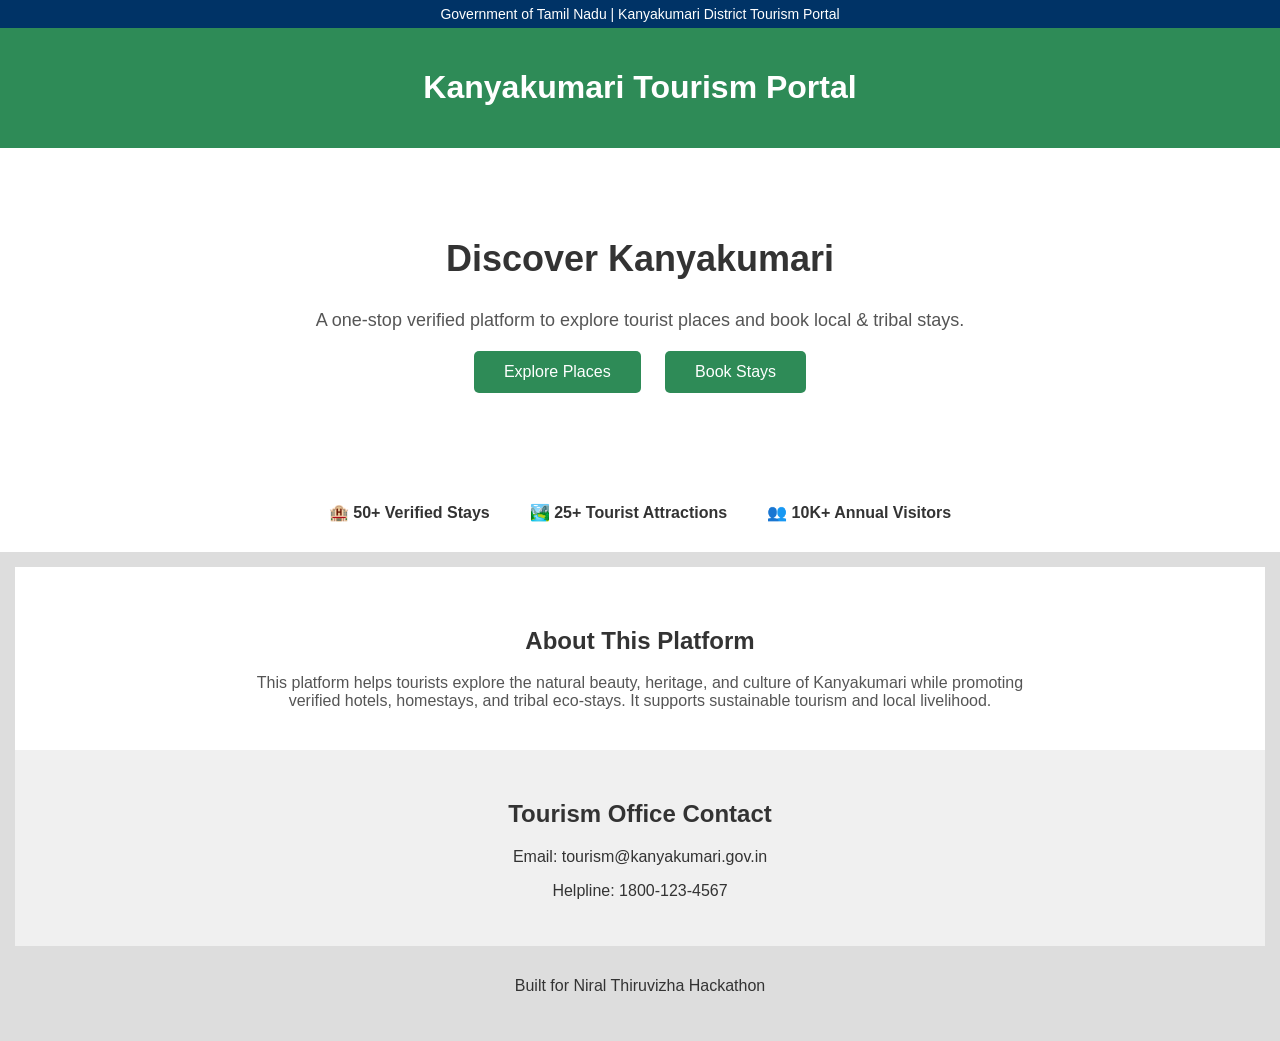
==== index.html @ bea88b38 "Update index.html" ====
<!DOCTYPE html>
<html>
<head>
  <title>Kanyakumari Tourism Portal</title>
  <link rel="stylesheet" href="style.css">
</head>

<body>
<div class="gov-bar">
  Government of Tamil Nadu | Kanyakumari District Tourism Portal
</div>
<header>
  <h1>Kanyakumari Tourism Portal</h1>
</header>

<section class="hero">
  <h2>Discover Kanyakumari</h2>
  <p>
    A one-stop verified platform to explore tourist places
    and book local & tribal stays.
  </p>

  <a href="places.html" class="btn">Explore Places</a>
  <a href="stays.html" class="btn">Book Stays</a>
</section>
<section class="stats">
  <div>🏨 50+ Verified Stays</div>
  <div>🏞️ 25+ Tourist Attractions</div>
  <div>👥 10K+ Annual Visitors</div>
</section>

<footer>
<section class="about">
  <h2>About This Platform</h2>
  <p>
    This platform helps tourists explore the natural beauty, heritage, and culture
    of Kanyakumari while promoting verified hotels, homestays, and tribal eco-stays.
    It supports sustainable tourism and local livelihood.
  </p>
</section>
<section class="contact">
  <h2>Tourism Office Contact</h2>
  <p>Email: tourism@kanyakumari.gov.in</p>
  <p>Helpline: 1800-123-4567</p>
</section>
<footer>
  <p>Built for Niral Thiruvizha Hackathon</p>
</footer>

</body>
</html>
---- style.css ----
/* Global */
body {
  font-family: Arial, sans-serif;
  margin: 0;
  background: #f5f5f5;
  color: #333;
}

/* Header */
header {
  background: #2e8b57;
  color: white;
  padding: 20px;
  text-align: center;
}

/* Hero */
.hero {
  background: white;
  padding: 60px 20px;
  text-align: center;
}

.hero h2 {
  font-size: 36px;
}

.hero p {
  font-size: 18px;
  max-width: 650px;
  margin: auto;
  color: #555;
}

/* Buttons */
.btn {
  display: inline-block;
  margin: 20px 10px;
  padding: 12px 30px;
  background: #2e8b57;
  color: white;
  text-decoration: none;
  border-radius: 5px;
}

.btn:hover {
  background: #256f46;
}

/* About */
.about {
  background: white;
  padding: 40px 20px;
  text-align: center;
}

.about p {
  max-width: 800px;
  margin: auto;
  color: #555;
}

/* Cards */
.places, .stays {
  display: flex;
  gap: 20px;
  justify-content: center;
  padding: 40px;
  flex-wrap: wrap;
}

.card {
  background: white;
  width: 260px;
  padding: 20px;
  border-radius: 8px;
  box-shadow: 0 0 10px rgba(0,0,0,0.1);
  transition: transform 0.3s, box-shadow 0.3s;
}

.card:hover {
  transform: translateY(-6px);
  box-shadow: 0 12px 25px rgba(0,0,0,0.18);
}

/* Card Images */
.card img {
  width: 100%;
  height: 150px;
  object-fit: cover;
  border-radius: 6px;
  margin-bottom: 10px;
}

/* Tribal Highlight */
.tribal {
  border: 2px solid #2e8b57;
}

/* Buttons inside cards */
.card button {
  width: 100%;
  padding: 10px;
  background: #2e8b57;
  color: white;
  border: none;
  border-radius: 5px;
  cursor: pointer;
}

.card button:hover {
  background: #256f46;
}

/* Map */
.map {
  display: flex;
  justify-content: center;
  margin-bottom: 40px;
}

.map iframe {
  width: 80%;
  height: 350px;
  border: 0;
}

/* Utility */
.center {
  text-align: center;
}

.back {
  display: block;
  text-align: center;
  margin-bottom: 30px;
  color: #2e8b57;
  font-weight: bold;
  text-decoration: none;
}
/* Stay card images */
.card img {
  width: 100%;
  height: 140px;
  object-fit: cover;
  border-radius: 6px 6px 0 0;
  margin-bottom: 10px;
}

/* Availability badge */
.badge {
  display: inline-block;
  padding: 4px 8px;
  font-size: 12px;
  border-radius: 4px;
  color: white;
  margin-bottom: 8px;
}

.available {
  background-color: #2e8b57;
}

.limited {
  background-color: #d9534f;
}

/* Modal */
.modal {
  display: none;
  position: fixed;
  inset: 0;
  background: rgba(0,0,0,0.5);
  justify-content: center;
  align-items: center;
}

.modal-box {
  background: white;
  padding: 25px;
  width: 300px;
  border-radius: 8px;
  text-align: center;
}

.modal-box input {
  width: 100%;
  padding: 8px;
  margin: 8px 0;
}

.modal-box button {
  background-color: #2e8b57;
  color: white;
  border: none;
  padding: 10px;
  width: 100%;
  cursor: pointer;
}

.close {
  float: right;
  font-size: 20px;
  cursor: pointer;
}
/* Search & Filter Controls */
.controls {
  text-align: center;
  margin-top: 30px;
}

.controls input,
.controls select {
  padding: 8px;
  margin: 10px;
  width: 200px;
}
.gov-bar {
  background-color: #003366;
  color: white;
  text-align: center;
  padding: 6px;
  font-size: 14px;
}
.contact {
  background: #f0f0f0;
  padding: 30px;
  text-align: center;
}
.stats {
  display: flex;
  justify-content: center;
  gap: 40px;
  padding: 30px;
  background: #ffffff;
  font-weight: bold;
}
/* Footer */
footer {
  background: #ddd;
  padding: 15px;
  text-align: center;
}
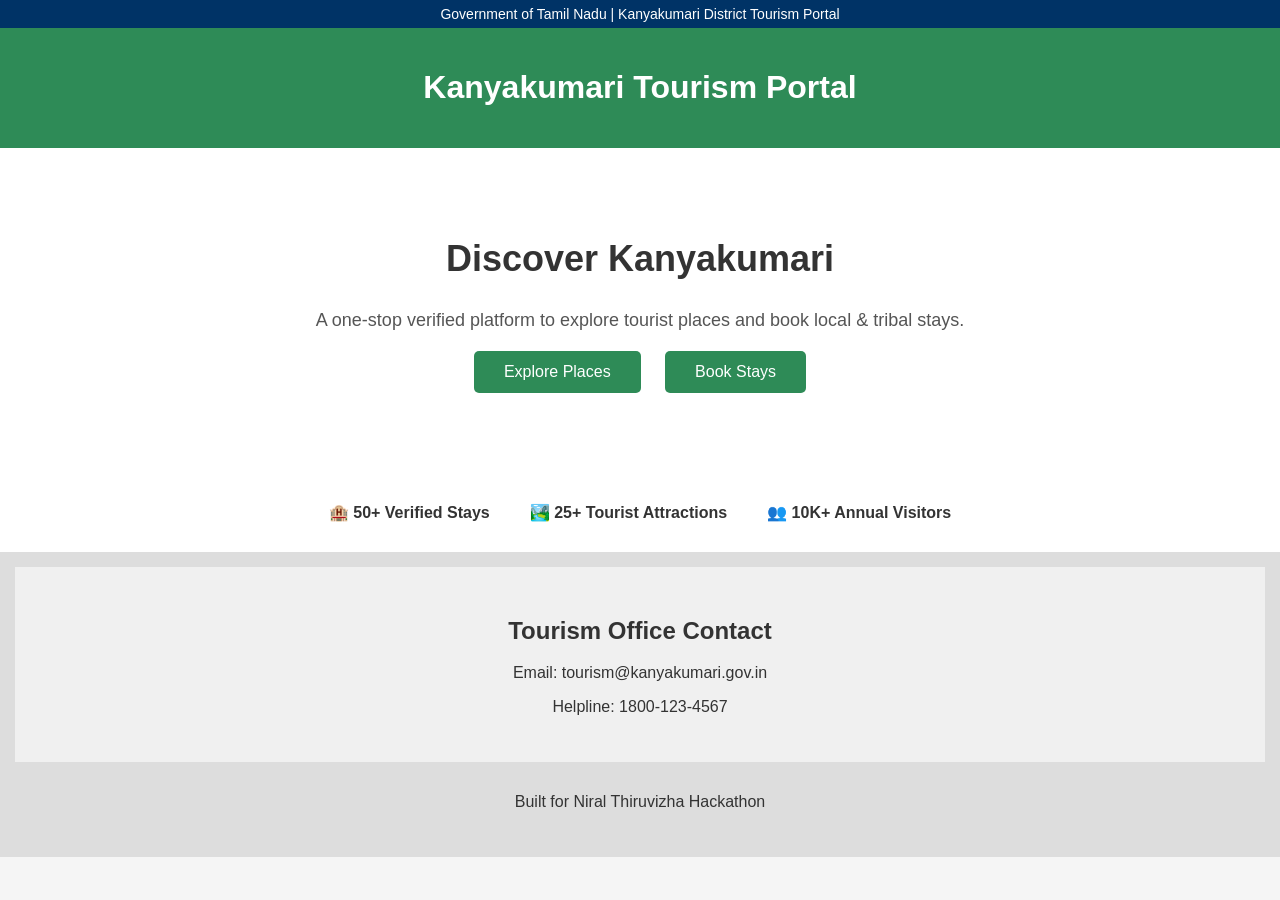
==== commit 810b6603: "Update index.html" ====
--- a/index.html
+++ b/index.html
@@ -30,14 +30,6 @@
 </section>
 
 <footer>
-<section class="about">
-  <h2>About This Platform</h2>
-  <p>
-    This platform helps tourists explore the natural beauty, heritage, and culture
-    of Kanyakumari while promoting verified hotels, homestays, and tribal eco-stays.
-    It supports sustainable tourism and local livelihood.
-  </p>
-</section>
 <section class="contact">
   <h2>Tourism Office Contact</h2>
   <p>Email: tourism@kanyakumari.gov.in</p>
@@ -46,6 +38,5 @@
 <footer>
   <p>Built for Niral Thiruvizha Hackathon</p>
 </footer>
-
 </body>
 </html>
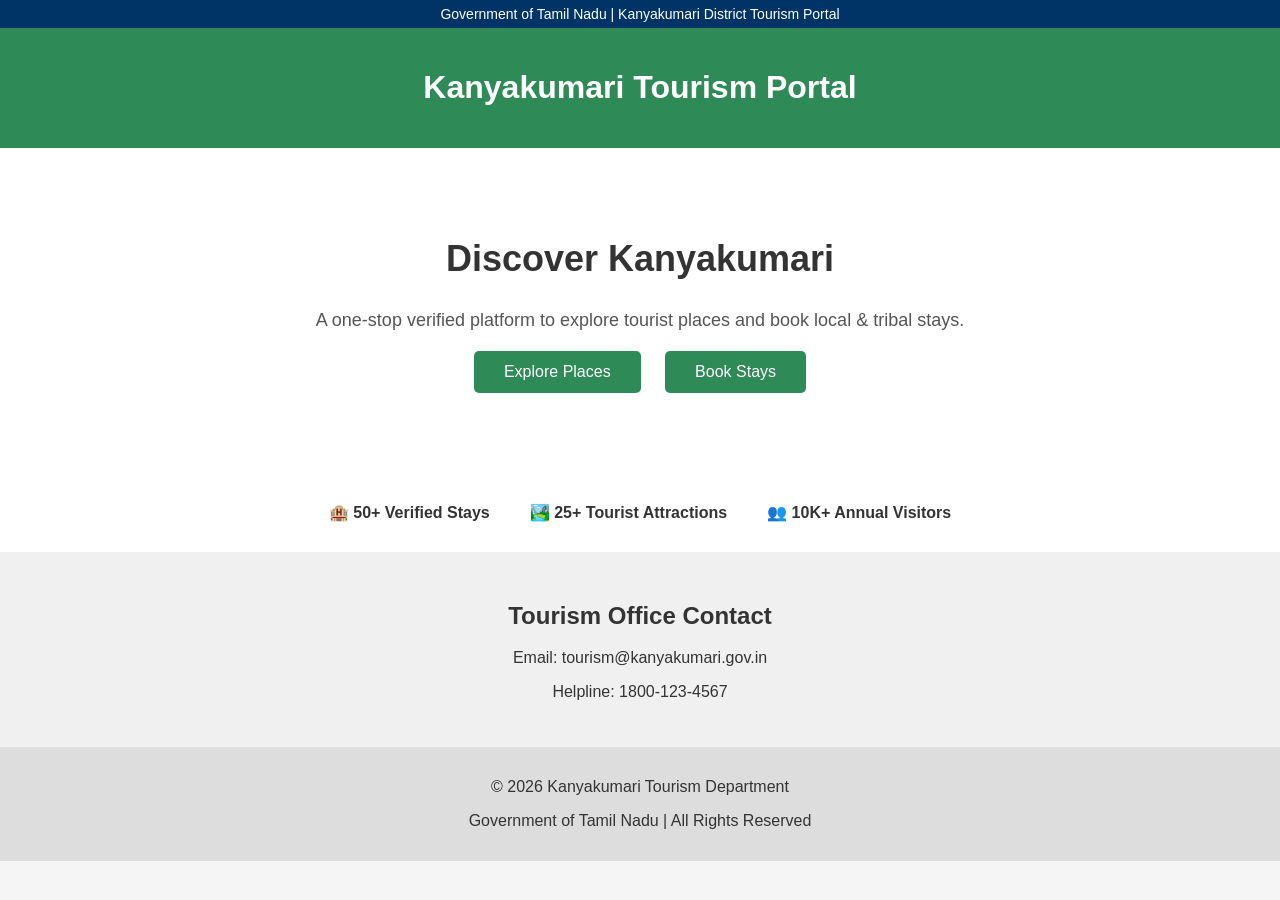
==== commit 9fe627ac: "Update index.html" ====
--- a/index.html
+++ b/index.html
@@ -6,9 +6,11 @@
 </head>
 
 <body>
+
 <div class="gov-bar">
   Government of Tamil Nadu | Kanyakumari District Tourism Portal
 </div>
+
 <header>
   <h1>Kanyakumari Tourism Portal</h1>
 </header>
@@ -23,20 +25,23 @@
   <a href="places.html" class="btn">Explore Places</a>
   <a href="stays.html" class="btn">Book Stays</a>
 </section>
+
 <section class="stats">
   <div>🏨 50+ Verified Stays</div>
   <div>🏞️ 25+ Tourist Attractions</div>
   <div>👥 10K+ Annual Visitors</div>
 </section>
 
-<footer>
 <section class="contact">
   <h2>Tourism Office Contact</h2>
   <p>Email: tourism@kanyakumari.gov.in</p>
   <p>Helpline: 1800-123-4567</p>
 </section>
+
 <footer>
-  <p>Built for Niral Thiruvizha Hackathon</p>
+  <p>© 2026 Kanyakumari Tourism Department</p>
+  <p>Government of Tamil Nadu | All Rights Reserved</p>
 </footer>
+
 </body>
 </html>
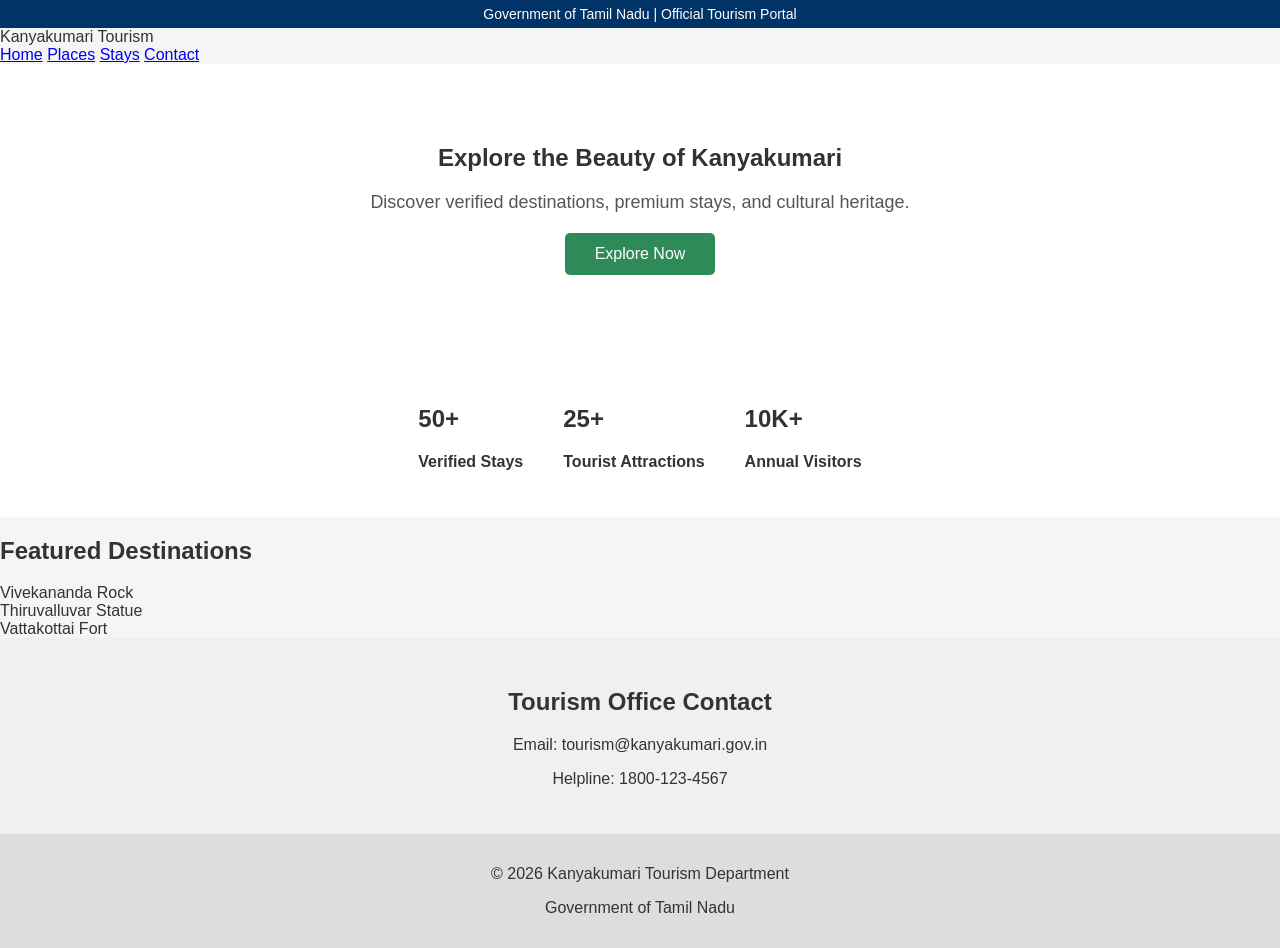
==== commit cc5ec7c7: "Update index.html" ====
--- a/index.html
+++ b/index.html
@@ -7,31 +7,58 @@
 
 <body>
 
+<!-- Government Top Bar -->
 <div class="gov-bar">
-  Government of Tamil Nadu | Kanyakumari District Tourism Portal
+  Government of Tamil Nadu | Official Tourism Portal
 </div>
 
-<header>
-  <h1>Kanyakumari Tourism Portal</h1>
-</header>
+<!-- Navigation -->
+<nav class="navbar">
+  <div class="logo">Kanyakumari Tourism</div>
+  <div class="nav-links">
+    <a href="index.html">Home</a>
+    <a href="places.html">Places</a>
+    <a href="stays.html">Stays</a>
+    <a href="#">Contact</a>
+  </div>
+</nav>
 
+<!-- Hero Section -->
 <section class="hero">
-  <h2>Discover Kanyakumari</h2>
-  <p>
-    A one-stop verified platform to explore tourist places
-    and book local & tribal stays.
-  </p>
-
-  <a href="places.html" class="btn">Explore Places</a>
-  <a href="stays.html" class="btn">Book Stays</a>
+  <div class="hero-content">
+    <h1>Explore the Beauty of Kanyakumari</h1>
+    <p>Discover verified destinations, premium stays, and cultural heritage.</p>
+    <a href="places.html" class="btn">Explore Now</a>
+  </div>
 </section>
 
+<!-- Stats Section -->
 <section class="stats">
-  <div>🏨 50+ Verified Stays</div>
-  <div>🏞️ 25+ Tourist Attractions</div>
-  <div>👥 10K+ Annual Visitors</div>
+  <div class="stat-card">
+    <h2>50+</h2>
+    <p>Verified Stays</p>
+  </div>
+  <div class="stat-card">
+    <h2>25+</h2>
+    <p>Tourist Attractions</p>
+  </div>
+  <div class="stat-card">
+    <h2>10K+</h2>
+    <p>Annual Visitors</p>
+  </div>
 </section>
 
+<!-- Featured Section -->
+<section class="featured">
+  <h2>Featured Destinations</h2>
+  <div class="featured-grid">
+    <div class="feature-box">Vivekananda Rock</div>
+    <div class="feature-box">Thiruvalluvar Statue</div>
+    <div class="feature-box">Vattakottai Fort</div>
+  </div>
+</section>
+
+<!-- Contact Section -->
 <section class="contact">
   <h2>Tourism Office Contact</h2>
   <p>Email: tourism@kanyakumari.gov.in</p>
@@ -40,7 +67,7 @@
 
 <footer>
   <p>© 2026 Kanyakumari Tourism Department</p>
-  <p>Government of Tamil Nadu | All Rights Reserved</p>
+  <p>Government of Tamil Nadu</p>
 </footer>
 
 </body>
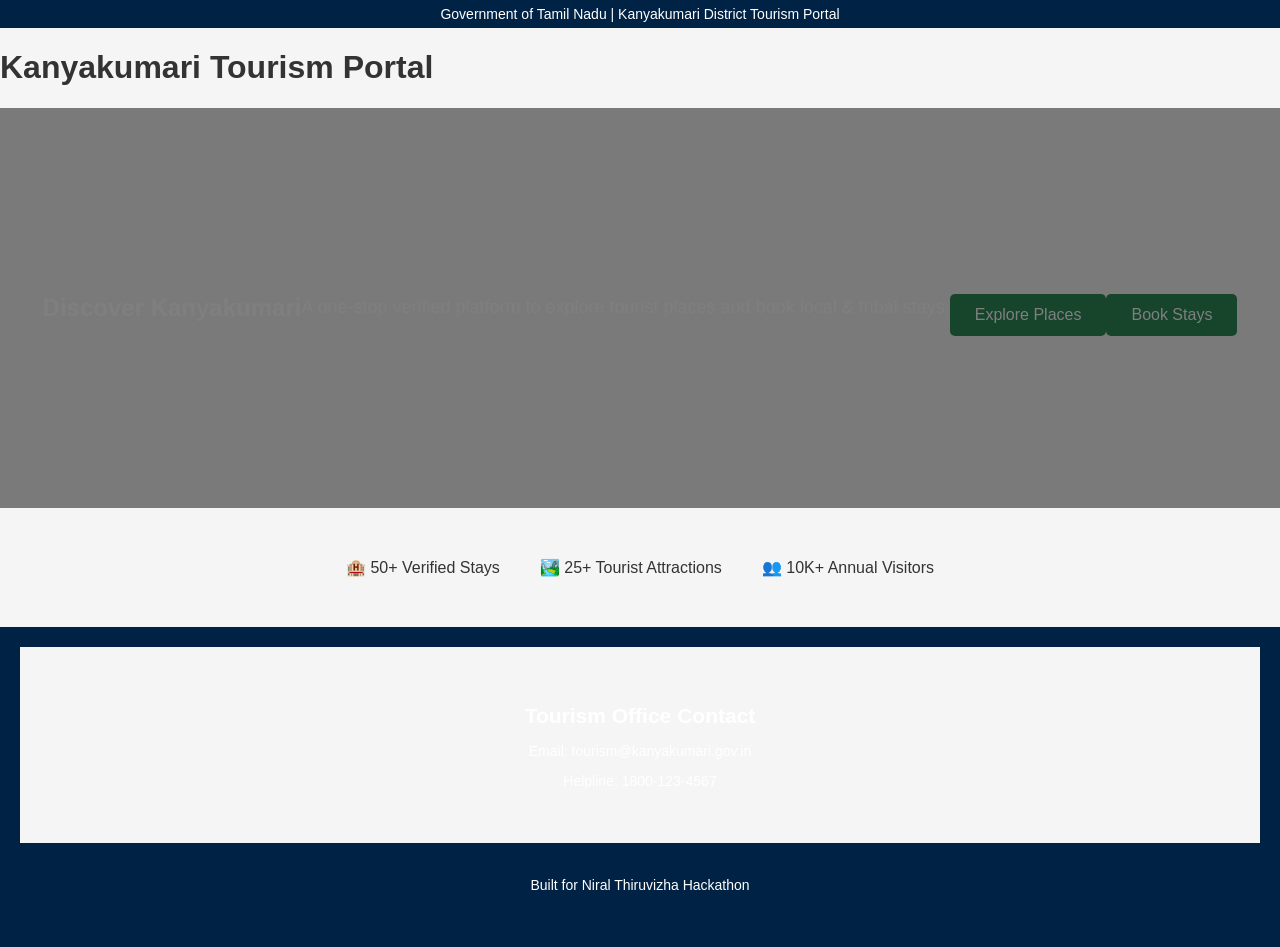
==== commit 5581ad33: "Update index.html" ====
--- a/index.html
+++ b/index.html
@@ -6,69 +6,37 @@
 </head>
 
 <body>
+<div class="gov-bar">
+  Government of Tamil Nadu | Kanyakumari District Tourism Portal
+</div>
+<header>
+  <h1>Kanyakumari Tourism Portal</h1>
+</header>
 
-<!-- Government Top Bar -->
-<div class="gov-bar">
-  Government of Tamil Nadu | Official Tourism Portal
-</div>
+<section class="hero">
+  <h2>Discover Kanyakumari</h2>
+  <p>
+    A one-stop verified platform to explore tourist places
+    and book local & tribal stays.
+  </p>
 
-<!-- Navigation -->
-<nav class="navbar">
-  <div class="logo">Kanyakumari Tourism</div>
-  <div class="nav-links">
-    <a href="index.html">Home</a>
-    <a href="places.html">Places</a>
-    <a href="stays.html">Stays</a>
-    <a href="#">Contact</a>
-  </div>
-</nav>
-
-<!-- Hero Section -->
-<section class="hero">
-  <div class="hero-content">
-    <h1>Explore the Beauty of Kanyakumari</h1>
-    <p>Discover verified destinations, premium stays, and cultural heritage.</p>
-    <a href="places.html" class="btn">Explore Now</a>
-  </div>
+  <a href="places.html" class="btn">Explore Places</a>
+  <a href="stays.html" class="btn">Book Stays</a>
+</section>
+<section class="stats">
+  <div>🏨 50+ Verified Stays</div>
+  <div>🏞️ 25+ Tourist Attractions</div>
+  <div>👥 10K+ Annual Visitors</div>
 </section>
 
-<!-- Stats Section -->
-<section class="stats">
-  <div class="stat-card">
-    <h2>50+</h2>
-    <p>Verified Stays</p>
-  </div>
-  <div class="stat-card">
-    <h2>25+</h2>
-    <p>Tourist Attractions</p>
-  </div>
-  <div class="stat-card">
-    <h2>10K+</h2>
-    <p>Annual Visitors</p>
-  </div>
-</section>
-
-<!-- Featured Section -->
-<section class="featured">
-  <h2>Featured Destinations</h2>
-  <div class="featured-grid">
-    <div class="feature-box">Vivekananda Rock</div>
-    <div class="feature-box">Thiruvalluvar Statue</div>
-    <div class="feature-box">Vattakottai Fort</div>
-  </div>
-</section>
-
-<!-- Contact Section -->
+<footer>
 <section class="contact">
   <h2>Tourism Office Contact</h2>
   <p>Email: tourism@kanyakumari.gov.in</p>
   <p>Helpline: 1800-123-4567</p>
 </section>
-
 <footer>
-  <p>© 2026 Kanyakumari Tourism Department</p>
-  <p>Government of Tamil Nadu</p>
+  <p>Built for Niral Thiruvizha Hackathon</p>
 </footer>
-
 </body>
 </html>
--- a/style.css
+++ b/style.css
@@ -1,243 +1,188 @@
-/* Global */
+/* ================= GLOBAL ================= */
 body {
+  margin: 0;
   font-family: Arial, sans-serif;
-  margin: 0;
-  background: #f5f5f5;
+  background-color: #f5f5f5;
   color: #333;
 }
 
-/* Header */
-header {
-  background: #2e8b57;
+/* ================= GOVERNMENT BAR ================= */
+.gov-bar {
+  background: #002244;
   color: white;
-  padding: 20px;
   text-align: center;
+  padding: 6px;
+  font-size: 14px;
 }
 
-/* Hero */
-.hero {
+/* ================= NAVIGATION ================= */
+.navbar {
+  display: flex;
+  justify-content: space-between;
+  align-items: center;
+  padding: 15px 40px;
   background: white;
-  padding: 60px 20px;
-  text-align: center;
+  box-shadow: 0 2px 5px rgba(0,0,0,0.1);
 }
 
-.hero h2 {
+.logo {
+  font-size: 18px;
+  font-weight: bold;
+  color: #2e8b57;
+}
+
+.nav-links a {
+  margin-left: 20px;
+  text-decoration: none;
+  color: #333;
+  font-weight: bold;
+}
+
+.nav-links a:hover {
+  color: #2e8b57;
+}
+
+/* ================= HERO SECTION ================= */
+.hero {
+  height: 400px;
+  background: url('https://images.unsplash.com/photo-1507525428034-b723cf961d3e') center/cover;
+  display: flex;
+  justify-content: center;
+  align-items: center;
+  text-align: center;
+  color: white;
+  position: relative;
+}
+
+.hero::after {
+  content: "";
+  position: absolute;
+  inset: 0;
+  background: rgba(0,0,0,0.5);
+}
+
+.hero-content {
+  position: relative;
+  z-index: 1;
+  max-width: 700px;
+}
+
+.hero h1 {
   font-size: 36px;
+  margin-bottom: 10px;
 }
 
 .hero p {
   font-size: 18px;
-  max-width: 650px;
-  margin: auto;
-  color: #555;
 }
 
-/* Buttons */
+/* ================= BUTTON ================= */
 .btn {
   display: inline-block;
-  margin: 20px 10px;
-  padding: 12px 30px;
+  padding: 12px 25px;
   background: #2e8b57;
   color: white;
   text-decoration: none;
   border-radius: 5px;
+  margin-top: 15px;
 }
 
 .btn:hover {
   background: #256f46;
 }
 
-/* About */
-.about {
-  background: white;
-  padding: 40px 20px;
-  text-align: center;
-}
-
-.about p {
-  max-width: 800px;
-  margin: auto;
-  color: #555;
-}
-
-/* Cards */
-.places, .stays {
-  display: flex;
-  gap: 20px;
-  justify-content: center;
-  padding: 40px;
-  flex-wrap: wrap;
-}
-
-.card {
-  background: white;
-  width: 260px;
-  padding: 20px;
-  border-radius: 8px;
-  box-shadow: 0 0 10px rgba(0,0,0,0.1);
-  transition: transform 0.3s, box-shadow 0.3s;
-}
-
-.card:hover {
-  transform: translateY(-6px);
-  box-shadow: 0 12px 25px rgba(0,0,0,0.18);
-}
-
-/* Card Images */
-.card img {
-  width: 100%;
-  height: 150px;
-  object-fit: cover;
-  border-radius: 6px;
-  margin-bottom: 10px;
-}
-
-/* Tribal Highlight */
-.tribal {
-  border: 2px solid #2e8b57;
-}
-
-/* Buttons inside cards */
-.card button {
-  width: 100%;
-  padding: 10px;
-  background: #2e8b57;
-  color: white;
-  border: none;
-  border-radius: 5px;
-  cursor: pointer;
-}
-
-.card button:hover {
-  background: #256f46;
-}
-
-/* Map */
-.map {
-  display: flex;
-  justify-content: center;
-  margin-bottom: 40px;
-}
-
-.map iframe {
-  width: 80%;
-  height: 350px;
-  border: 0;
-}
-
-/* Utility */
-.center {
-  text-align: center;
-}
-
-.back {
-  display: block;
-  text-align: center;
-  margin-bottom: 30px;
-  color: #2e8b57;
-  font-weight: bold;
-  text-decoration: none;
-}
-/* Stay card images */
-.card img {
-  width: 100%;
-  height: 140px;
-  object-fit: cover;
-  border-radius: 6px 6px 0 0;
-  margin-bottom: 10px;
-}
-
-/* Availability badge */
-.badge {
-  display: inline-block;
-  padding: 4px 8px;
-  font-size: 12px;
-  border-radius: 4px;
-  color: white;
-  margin-bottom: 8px;
-}
-
-.available {
-  background-color: #2e8b57;
-}
-
-.limited {
-  background-color: #d9534f;
-}
-
-/* Modal */
-.modal {
-  display: none;
-  position: fixed;
-  inset: 0;
-  background: rgba(0,0,0,0.5);
-  justify-content: center;
-  align-items: center;
-}
-
-.modal-box {
-  background: white;
-  padding: 25px;
-  width: 300px;
-  border-radius: 8px;
-  text-align: center;
-}
-
-.modal-box input {
-  width: 100%;
-  padding: 8px;
-  margin: 8px 0;
-}
-
-.modal-box button {
-  background-color: #2e8b57;
-  color: white;
-  border: none;
-  padding: 10px;
-  width: 100%;
-  cursor: pointer;
-}
-
-.close {
-  float: right;
-  font-size: 20px;
-  cursor: pointer;
-}
-/* Search & Filter Controls */
-.controls {
-  text-align: center;
-  margin-top: 30px;
-}
-
-.controls input,
-.controls select {
-  padding: 8px;
-  margin: 10px;
-  width: 200px;
-}
-.gov-bar {
-  background-color: #003366;
-  color: white;
-  text-align: center;
-  padding: 6px;
-  font-size: 14px;
-}
-.contact {
-  background: #f0f0f0;
-  padding: 30px;
-  text-align: center;
-}
+/* ================= STATS SECTION ================= */
 .stats {
   display: flex;
   justify-content: center;
   gap: 40px;
+  padding: 50px 20px;
+  background: #f5f5f5;
+}
+
+.stat-card {
+  background: white;
+  padding: 25px;
+  text-align: center;
+  width: 180px;
+  border-radius: 8px;
+  box-shadow: 0 0 10px rgba(0,0,0,0.1);
+}
+
+.stat-card h2 {
+  margin: 0;
+  color: #2e8b57;
+  font-size: 28px;
+}
+
+/* ================= FEATURED SECTION ================= */
+.featured {
+  padding: 50px 20px;
+  text-align: center;
+  background: white;
+}
+
+.featured h2 {
+  margin-bottom: 20px;
+}
+
+.featured-grid {
+  display: flex;
+  justify-content: center;
+  gap: 20px;
+  margin-top: 30px;
+}
+
+.feature-box {
+  background: #f5f5f5;
   padding: 30px;
-  background: #ffffff;
+  width: 200px;
+  border-radius: 8px;
+  box-shadow: 0 0 10px rgba(0,0,0,0.1);
+  transition: 0.3s;
   font-weight: bold;
 }
-/* Footer */
+
+.feature-box:hover {
+  transform: translateY(-5px);
+  background: white;
+}
+
+/* ================= CONTACT SECTION ================= */
+.contact {
+  padding: 40px 20px;
+  text-align: center;
+  background: #f5f5f5;
+}
+
+.contact h2 {
+  margin-bottom: 15px;
+}
+
+/* ================= FOOTER ================= */
 footer {
-  background: #ddd;
-  padding: 15px;
+  background: #002244;
+  color: white;
   text-align: center;
+  padding: 20px;
+  font-size: 14px;
 }
+
+/* ================= RESPONSIVE ================= */
+@media (max-width: 768px) {
+
+  .navbar {
+    flex-direction: column;
+    gap: 10px;
+  }
+
+  .stats {
+    flex-direction: column;
+    align-items: center;
+  }
+
+  .featured-grid {
+    flex-direction: column;
+    align-items: center;
+  }
+}
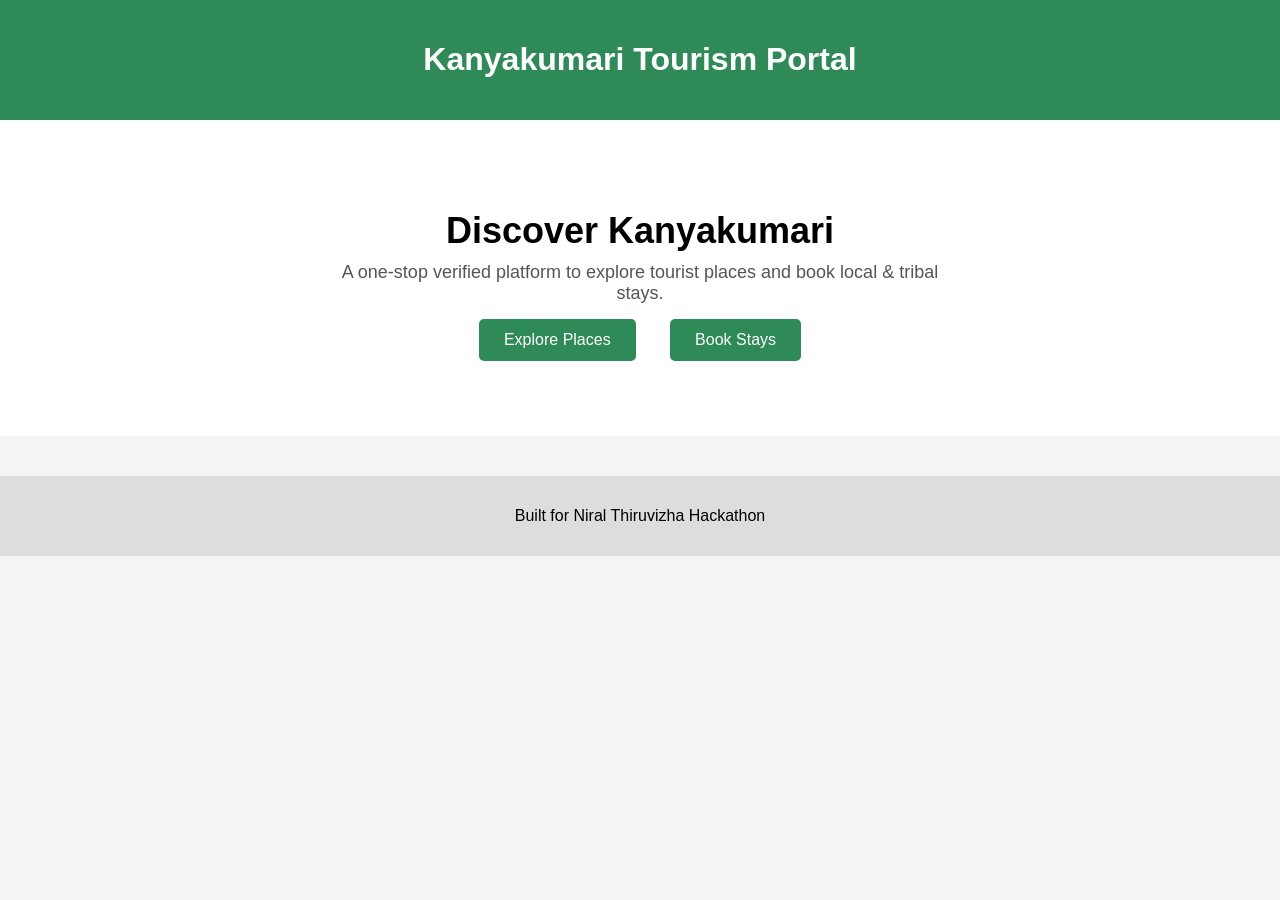
==== commit 7a2997cf: "Update index.html" ====
--- a/index.html
+++ b/index.html
@@ -6,9 +6,7 @@
 </head>
 
 <body>
-<div class="gov-bar">
-  Government of Tamil Nadu | Kanyakumari District Tourism Portal
-</div>
+
 <header>
   <h1>Kanyakumari Tourism Portal</h1>
 </header>
@@ -23,20 +21,10 @@
   <a href="places.html" class="btn">Explore Places</a>
   <a href="stays.html" class="btn">Book Stays</a>
 </section>
-<section class="stats">
-  <div>🏨 50+ Verified Stays</div>
-  <div>🏞️ 25+ Tourist Attractions</div>
-  <div>👥 10K+ Annual Visitors</div>
-</section>
 
-<footer>
-<section class="contact">
-  <h2>Tourism Office Contact</h2>
-  <p>Email: tourism@kanyakumari.gov.in</p>
-  <p>Helpline: 1800-123-4567</p>
-</section>
 <footer>
   <p>Built for Niral Thiruvizha Hackathon</p>
 </footer>
+
 </body>
 </html>
--- a/style.css
+++ b/style.css
@@ -1,188 +1,125 @@
-/* ================= GLOBAL ================= */
+/* ===== Global ===== */
 body {
+  font-family: Arial, sans-serif;
   margin: 0;
-  font-family: Arial, sans-serif;
   background-color: #f5f5f5;
-  color: #333;
 }
 
-/* ================= GOVERNMENT BAR ================= */
+/* ===== Government Bar ===== */
 .gov-bar {
-  background: #002244;
+  background-color: #003366;
   color: white;
   text-align: center;
   padding: 6px;
   font-size: 14px;
 }
 
-/* ================= NAVIGATION ================= */
-.navbar {
-  display: flex;
-  justify-content: space-between;
-  align-items: center;
-  padding: 15px 40px;
-  background: white;
-  box-shadow: 0 2px 5px rgba(0,0,0,0.1);
+/* ===== Header ===== */
+header {
+  background-color: #2e8b57;
+  color: white;
+  padding: 20px;
+  text-align: center;
 }
 
-.logo {
-  font-size: 18px;
-  font-weight: bold;
-  color: #2e8b57;
+/* ===== Hero Section ===== */
+.hero {
+  text-align: center;
+  padding: 60px 20px;
+  background-color: white;
 }
 
-.nav-links a {
-  margin-left: 20px;
-  text-decoration: none;
-  color: #333;
-  font-weight: bold;
-}
-
-.nav-links a:hover {
-  color: #2e8b57;
-}
-
-/* ================= HERO SECTION ================= */
-.hero {
-  height: 400px;
-  background: url('https://images.unsplash.com/photo-1507525428034-b723cf961d3e') center/cover;
-  display: flex;
-  justify-content: center;
-  align-items: center;
-  text-align: center;
-  color: white;
-  position: relative;
-}
-
-.hero::after {
-  content: "";
-  position: absolute;
-  inset: 0;
-  background: rgba(0,0,0,0.5);
-}
-
-.hero-content {
-  position: relative;
-  z-index: 1;
-  max-width: 700px;
-}
-
-.hero h1 {
+.hero h2 {
   font-size: 36px;
   margin-bottom: 10px;
 }
 
 .hero p {
   font-size: 18px;
+  color: #555;
+  max-width: 600px;
+  margin: auto;
 }
 
-/* ================= BUTTON ================= */
+/* ===== Buttons ===== */
 .btn {
   display: inline-block;
+  margin: 15px;
   padding: 12px 25px;
-  background: #2e8b57;
+  background-color: #2e8b57;
   color: white;
   text-decoration: none;
   border-radius: 5px;
-  margin-top: 15px;
 }
 
 .btn:hover {
-  background: #256f46;
+  background-color: #256f46;
 }
 
-/* ================= STATS SECTION ================= */
+/* ===== Stats Section ===== */
 .stats {
   display: flex;
   justify-content: center;
   gap: 40px;
-  padding: 50px 20px;
-  background: #f5f5f5;
+  padding: 30px;
+  background: white;
+  font-weight: bold;
 }
 
-.stat-card {
+/* ===== Contact Section ===== */
+.contact {
+  background: #f0f0f0;
+  padding: 30px;
+  text-align: center;
+}
+
+/* ===== Cards Layout ===== */
+.places,
+.stays {
+  display: flex;
+  justify-content: center;
+  gap: 20px;
+  padding: 40px;
+  flex-wrap: wrap;
+}
+
+/* ===== Card ===== */
+.card {
   background: white;
-  padding: 25px;
-  text-align: center;
-  width: 180px;
+  padding: 20px;
+  width: 260px;
   border-radius: 8px;
   box-shadow: 0 0 10px rgba(0,0,0,0.1);
 }
 
-.stat-card h2 {
-  margin: 0;
-  color: #2e8b57;
-  font-size: 28px;
+/* ===== Tribal Highlight ===== */
+.tribal {
+  border: 2px solid #2e8b57;
 }
 
-/* ================= FEATURED SECTION ================= */
-.featured {
-  padding: 50px 20px;
-  text-align: center;
-  background: white;
+/* ===== Images in Cards ===== */
+.card img {
+  width: 100%;
+  height: 140px;
+  object-fit: cover;
+  border-radius: 6px;
+  margin-bottom: 10px;
 }
 
-.featured h2 {
-  margin-bottom: 20px;
-}
-
-.featured-grid {
-  display: flex;
-  justify-content: center;
-  gap: 20px;
-  margin-top: 30px;
-}
-
-.feature-box {
-  background: #f5f5f5;
-  padding: 30px;
-  width: 200px;
-  border-radius: 8px;
-  box-shadow: 0 0 10px rgba(0,0,0,0.1);
-  transition: 0.3s;
+/* ===== Back Link ===== */
+.back {
+  display: block;
+  text-align: center;
+  margin-bottom: 30px;
+  text-decoration: none;
+  color: #2e8b57;
   font-weight: bold;
 }
 
-.feature-box:hover {
-  transform: translateY(-5px);
-  background: white;
+/* ===== Footer ===== */
+footer {
+  text-align: center;
+  padding: 15px;
+  background-color: #ddd;
+  margin-top: 40px;
 }
-
-/* ================= CONTACT SECTION ================= */
-.contact {
-  padding: 40px 20px;
-  text-align: center;
-  background: #f5f5f5;
-}
-
-.contact h2 {
-  margin-bottom: 15px;
-}
-
-/* ================= FOOTER ================= */
-footer {
-  background: #002244;
-  color: white;
-  text-align: center;
-  padding: 20px;
-  font-size: 14px;
-}
-
-/* ================= RESPONSIVE ================= */
-@media (max-width: 768px) {
-
-  .navbar {
-    flex-direction: column;
-    gap: 10px;
-  }
-
-  .stats {
-    flex-direction: column;
-    align-items: center;
-  }
-
-  .featured-grid {
-    flex-direction: column;
-    align-items: center;
-  }
-}
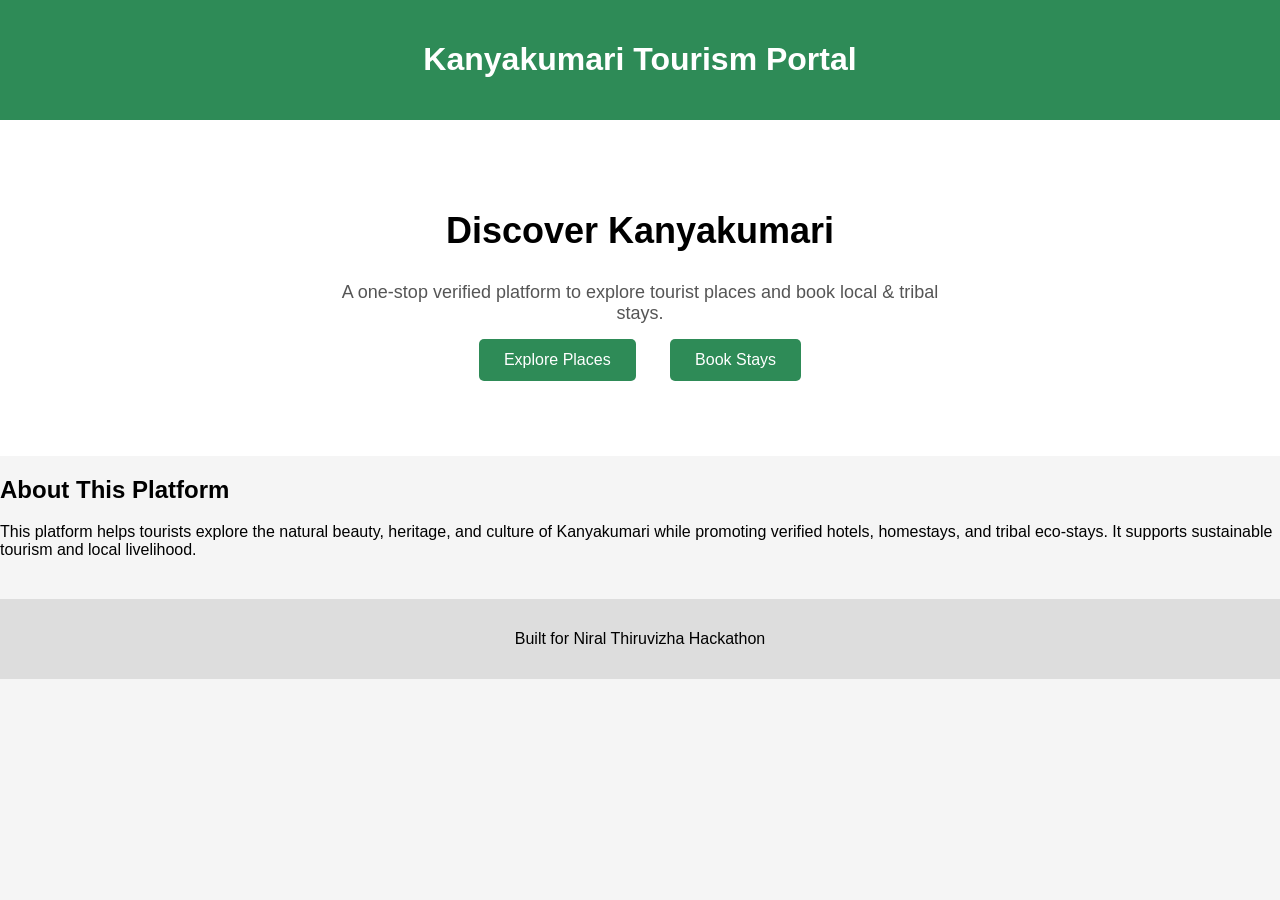
==== commit d81db039: "Update index.html" ====
--- a/index.html
+++ b/index.html
@@ -22,6 +22,15 @@
   <a href="stays.html" class="btn">Book Stays</a>
 </section>
 
+<section class="about">
+  <h2>About This Platform</h2>
+  <p>
+    This platform helps tourists explore the natural beauty, heritage, and culture
+    of Kanyakumari while promoting verified hotels, homestays, and tribal eco-stays.
+    It supports sustainable tourism and local livelihood.
+  </p>
+</section>
+
 <footer>
   <p>Built for Niral Thiruvizha Hackathon</p>
 </footer>
--- a/style.css
+++ b/style.css
@@ -1,20 +1,10 @@
-/* ===== Global ===== */
 body {
   font-family: Arial, sans-serif;
   margin: 0;
   background-color: #f5f5f5;
 }
 
-/* ===== Government Bar ===== */
-.gov-bar {
-  background-color: #003366;
-  color: white;
-  text-align: center;
-  padding: 6px;
-  font-size: 14px;
-}
-
-/* ===== Header ===== */
+/* Header */
 header {
   background-color: #2e8b57;
   color: white;
@@ -22,7 +12,7 @@
   text-align: center;
 }
 
-/* ===== Hero Section ===== */
+/* Hero */
 .hero {
   text-align: center;
   padding: 60px 20px;
@@ -31,7 +21,6 @@
 
 .hero h2 {
   font-size: 36px;
-  margin-bottom: 10px;
 }
 
 .hero p {
@@ -41,7 +30,7 @@
   margin: auto;
 }
 
-/* ===== Buttons ===== */
+/* Buttons */
 .btn {
   display: inline-block;
   margin: 15px;
@@ -52,28 +41,7 @@
   border-radius: 5px;
 }
 
-.btn:hover {
-  background-color: #256f46;
-}
-
-/* ===== Stats Section ===== */
-.stats {
-  display: flex;
-  justify-content: center;
-  gap: 40px;
-  padding: 30px;
-  background: white;
-  font-weight: bold;
-}
-
-/* ===== Contact Section ===== */
-.contact {
-  background: #f0f0f0;
-  padding: 30px;
-  text-align: center;
-}
-
-/* ===== Cards Layout ===== */
+/* Cards Layout */
 .places,
 .stays {
   display: flex;
@@ -83,7 +51,7 @@
   flex-wrap: wrap;
 }
 
-/* ===== Card ===== */
+/* Card */
 .card {
   background: white;
   padding: 20px;
@@ -92,21 +60,12 @@
   box-shadow: 0 0 10px rgba(0,0,0,0.1);
 }
 
-/* ===== Tribal Highlight ===== */
+/* Tribal Highlight */
 .tribal {
   border: 2px solid #2e8b57;
 }
 
-/* ===== Images in Cards ===== */
-.card img {
-  width: 100%;
-  height: 140px;
-  object-fit: cover;
-  border-radius: 6px;
-  margin-bottom: 10px;
-}
-
-/* ===== Back Link ===== */
+/* Back Link */
 .back {
   display: block;
   text-align: center;
@@ -116,7 +75,7 @@
   font-weight: bold;
 }
 
-/* ===== Footer ===== */
+/* Footer */
 footer {
   text-align: center;
   padding: 15px;
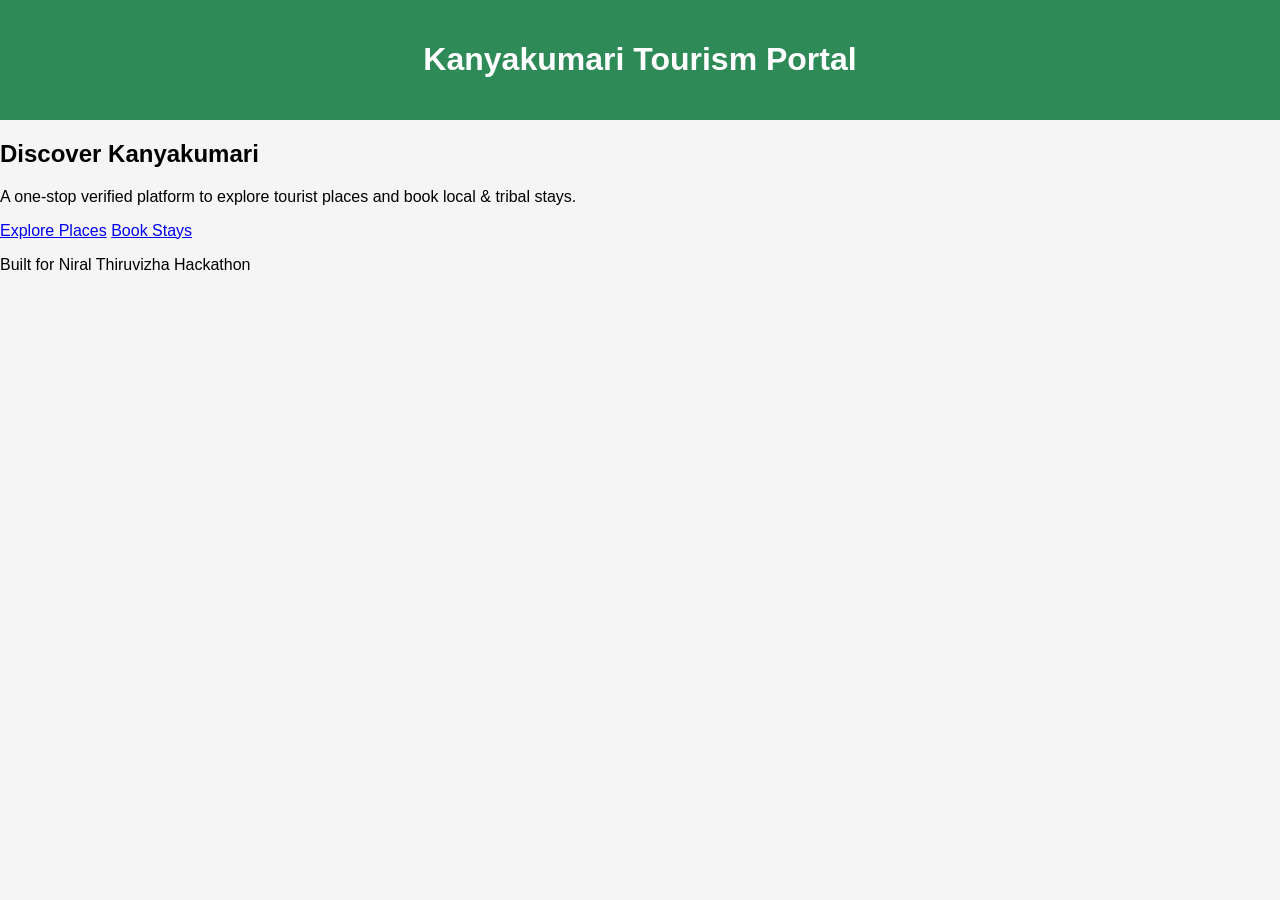
==== commit 6a695890: "Update index.html" ====
--- a/index.html
+++ b/index.html
@@ -22,15 +22,6 @@
   <a href="stays.html" class="btn">Book Stays</a>
 </section>
 
-<section class="about">
-  <h2>About This Platform</h2>
-  <p>
-    This platform helps tourists explore the natural beauty, heritage, and culture
-    of Kanyakumari while promoting verified hotels, homestays, and tribal eco-stays.
-    It supports sustainable tourism and local livelihood.
-  </p>
-</section>
-
 <footer>
   <p>Built for Niral Thiruvizha Hackathon</p>
 </footer>
--- a/style.css
+++ b/style.css
@@ -1,10 +1,11 @@
+/* ===== Base ===== */
 body {
   font-family: Arial, sans-serif;
   margin: 0;
   background-color: #f5f5f5;
 }
 
-/* Header */
+/* ===== Header ===== */
 header {
   background-color: #2e8b57;
   color: white;
@@ -12,37 +13,7 @@
   text-align: center;
 }
 
-/* Hero */
-.hero {
-  text-align: center;
-  padding: 60px 20px;
-  background-color: white;
-}
-
-.hero h2 {
-  font-size: 36px;
-}
-
-.hero p {
-  font-size: 18px;
-  color: #555;
-  max-width: 600px;
-  margin: auto;
-}
-
-/* Buttons */
-.btn {
-  display: inline-block;
-  margin: 15px;
-  padding: 12px 25px;
-  background-color: #2e8b57;
-  color: white;
-  text-decoration: none;
-  border-radius: 5px;
-}
-
-/* Cards Layout */
-.places,
+/* ===== Layout ===== */
 .stays {
   display: flex;
   justify-content: center;
@@ -51,7 +22,7 @@
   flex-wrap: wrap;
 }
 
-/* Card */
+/* ===== Cards (OLD UI) ===== */
 .card {
   background: white;
   padding: 20px;
@@ -60,12 +31,28 @@
   box-shadow: 0 0 10px rgba(0,0,0,0.1);
 }
 
-/* Tribal Highlight */
+/* ===== Tribal Border ===== */
 .tribal {
   border: 2px solid #2e8b57;
 }
 
-/* Back Link */
+/* ===== Buttons ===== */
+.card button {
+  background-color: #2e8b57;
+  color: white;
+  border: none;
+  padding: 10px;
+  width: 100%;
+  border-radius: 5px;
+  cursor: pointer;
+  margin-top: 10px;
+}
+
+.card button:hover {
+  background-color: #256f46;
+}
+
+/* ===== Back Link ===== */
 .back {
   display: block;
   text-align: center;
@@ -75,10 +62,41 @@
   font-weight: bold;
 }
 
-/* Footer */
-footer {
+/* ===== MODAL (NEW FEATURE ONLY) ===== */
+.modal {
+  display: none;
+  position: fixed;
+  inset: 0;
+  background: rgba(0,0,0,0.5);
+  justify-content: center;
+  align-items: center;
+}
+
+.modal-box {
+  background: white;
+  padding: 25px;
+  width: 300px;
+  border-radius: 8px;
   text-align: center;
-  padding: 15px;
-  background-color: #ddd;
-  margin-top: 40px;
 }
+
+.modal-box input {
+  width: 100%;
+  padding: 8px;
+  margin: 8px 0;
+}
+
+.modal-box button {
+  background-color: #2e8b57;
+  color: white;
+  border: none;
+  padding: 10px;
+  width: 100%;
+  cursor: pointer;
+}
+
+.close {
+  float: right;
+  cursor: pointer;
+  font-size: 20px;
+}
